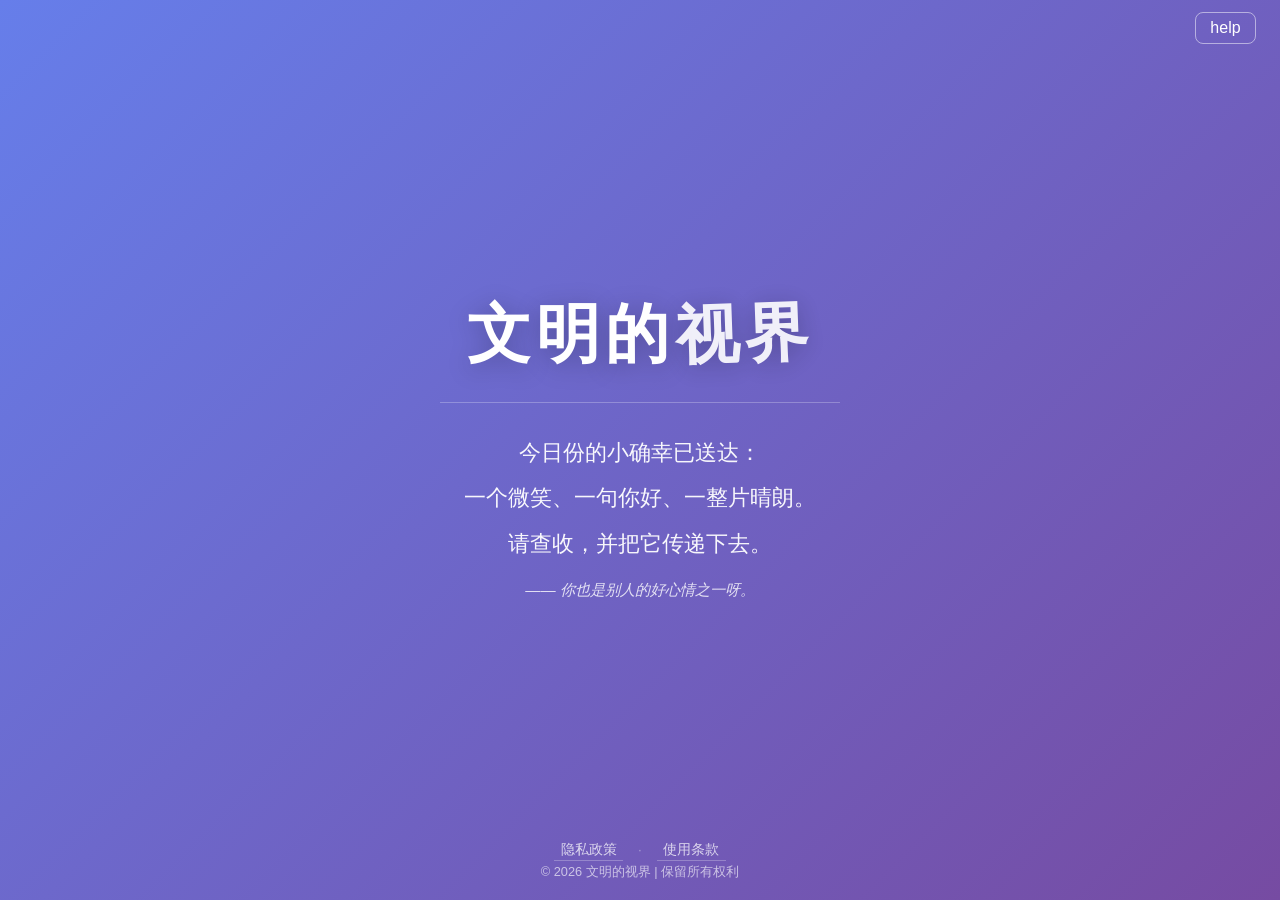
==== index.html @ 434eca6c "Update index.html" ====
<!DOCTYPE html>
<html lang="zh-CN">
<head>
  <meta charset="UTF-8">
  <meta name="viewport" content="width=device-width, initial-scale=1.0">
  <title>文明的视界</title>
  <style>
    * { box-sizing: border-box; }
    html, body { height: 100%; margin: 0; }
    html { background: #764ba2; }
    body {
      display: flex;
      flex-direction: column;
      align-items: center;
      justify-content: center;
      min-height: 100vh;
      background: linear-gradient(135deg, #667eea 0%, #764ba2 100%) fixed;
      font-family: -apple-system, BlinkMacSystemFont, "Segoe UI", Roboto, "PingFang SC", "Microsoft YaHei", sans-serif;
      color: #fff;
      text-align: center;
      padding: 2rem 1rem;
      position: relative;
    }
    .nav {
      position: absolute;
      top: 1.2rem;
      right: 1.5rem;
    }
    .nav a {
      color: #fff;
      text-decoration: none;
      font-size: 1rem;
      padding: 0.4rem 0.9rem;
      border: 1px solid rgba(255, 255, 255, 0.5);
      border-radius: 8px;
      transition: background 0.2s;
    }
    .nav a:hover { background: rgba(255, 255, 255, 0.15); }
    .brand {
      font-size: clamp(2rem, 7vw, 4rem);
      margin: 0 0 1.5rem;
      text-shadow: 0 4px 24px rgba(0, 0, 0, 0.25);
      letter-spacing: 0.08em;
      animation: fadeIn 1s ease-out;
    }
    .brand .accent {
      display: inline-block;
      transform: rotate(-2deg);
      opacity: 0.9;
    }
    .greeting {
      max-width: 640px;
      margin: 0 auto;
      padding: 1.5rem 1.5rem 0.5rem;
      border-top: 1px solid rgba(255, 255, 255, 0.25);
      animation: fadeIn 1.4s ease-out;
    }
    .greeting p {
      font-size: clamp(1rem, 2.6vw, 1.35rem);
      line-height: 1.9;
      opacity: 0.95;
      margin: 0.3rem 0;
    }
    .greeting .sig {
      margin-top: 1rem;
      font-size: 0.95rem;
      opacity: 0.8;
      font-style: italic;
    }
    .tagline {
      margin-top: 1.2rem;
      font-size: 0.9rem;
      opacity: 0.7;
      animation: fadeIn 1.8s ease-out;
    }
    .footer {
      position: absolute;
      bottom: 1.2rem;
      left: 0;
      right: 0;
      text-align: center;
      font-size: 0.85rem;
      opacity: 0.75;
      animation: fadeIn 2s ease-out;
    }
    .footer .links { margin-bottom: 0.3rem; }
    .footer .copyright {
      font-size: 0.8rem;
      opacity: 0.85;
    }
    .footer a {
      color: #fff;
      text-decoration: none;
      margin: 0 0.5rem;
      padding: 0.2rem 0.4rem;
      border-bottom: 1px solid rgba(255,255,255,0.35);
      transition: background 0.2s, opacity 0.2s;
    }
    .footer a:hover { background: rgba(255,255,255,0.12); opacity: 1; }
    .footer .sep { opacity: 0.5; margin: 0 0.2rem; }
    .to-top {
      position: fixed;
      right: 1.5rem;
      bottom: 1.5rem;
      width: 2.8rem;
      height: 2.8rem;
      border: none;
      border-radius: 50%;
      background: rgba(255,255,255,0.22);
      color: #fff;
      font-size: 1.3rem;
      line-height: 1;
      cursor: pointer;
      opacity: 0;
      pointer-events: none;
      transition: opacity 0.3s, background 0.2s, transform 0.2s;
      backdrop-filter: blur(4px);
      z-index: 10;
    }
    .to-top.show { opacity: 1; pointer-events: auto; }
    .to-top:hover { background: rgba(255,255,255,0.38); transform: translateY(-3px); }
    @keyframes fadeIn {
      from { opacity: 0; transform: translateY(20px); }
      to { opacity: 1; transform: translateY(0); }
    }
  </style>
</head>
<body>
  <nav class="nav"><a href="help.html">help</a></nav>

  <h1 class="brand">文明的<span class="accent">视界</span></h1>

  <div class="greeting" id="greeting"><!-- 随机欢迎语注入处 --></div>

  <footer class="footer">
    <div class="links">
      <a href="privacy.html">隐私政策</a>
      <span class="sep">·</span>
      <a href="terms.html">使用条款</a>
    </div>
    <div class="copyright">© 2026 文明的视界 | 保留所有权利</div>
  </footer>

  <button class="to-top" id="toTop" title="返回顶部" aria-label="返回顶部">↑</button>

  <script>
    const greetings = [
      {
        // 温馨
        text: '<p>愿你在这里放慢脚步，</p><p>看见一点温暖，带走一份好心情。</p>',
        sig: '—— 世界很大，幸好我们相遇。'
      },
      {
        // 有趣
        text: '<p>这里没有广告，没有弹窗，</p><p>只有一个人、一句话，和一整片好心情。</p>',
        sig: '—— 既然来了，就别急着走啦 :)'
      },
      {
        // 励志
        text: '<p>每一次睁开眼，都是新的视界；</p><p>每一次出发，都离梦想更近一步。</p>',
        sig: '—— 愿你眼里有光，心中有梦，脚下有路。'
      },
      {
        // 正能量
        text: '<p>世界或许不完美，</p><p>但善意、热爱与坚持，总会让一切慢慢变好。</p>',
        sig: '—— 今天也要元气满满哦！'
      },
      {
        // 温馨 + 励志 混合
        text: '<p>生活像一扇窗，推开是风景，关上是安宁。</p><p>愿你在这片视界里，</p><p>既看得见远方，也守得住心安。</p>',
        sig: '—— 慢慢走，美好都在路上。'
      },
      {
        // 有趣 + 正能量 混合
        text: '<p>今日份的小确幸已送达：</p><p>一个微笑、一句你好、一整片晴朗。</p><p>请查收，并把它传递下去。</p>',
        sig: '—— 你也是别人的好心情之一呀。'
      },
      {
        // 温馨
        text: '<p>外面的世界很热闹，</p><p>这里是一小小的、安静的角落。</p><p>愿你在这一隅，</p><p>能歇一歇，再出发。</p>',
        sig: '—— 歇脚处，也是风景。'
      },
      {
        // 有趣
        text: '<p>温馨提示：</p><p>本站不含焦虑、不含压力、0 卡路里。</p><p>可放心浏览，副作用仅为嘴角上扬。</p>',
        sig: '—— 请保持微笑，有人在偷偷看你呢。'
      },
      {
        // 励志
        text: '<p>所谓视界，</p><p>不过是敢多走一步、多看一眼。</p><p>再远的远方，</p><p>也不过是一步步走到的远方。</p>',
        sig: '—— 走着走着，花就开了。'
      },
      {
        // 正能量
        text: '<p>如果你今天有点累，</p><p>那就允许自己只做一件事——</p><p>好好呼吸，好好存在。</p><p>你本身，就已足够好。</p>',
        sig: '—— 世界需要你这样温柔的人。'
      }
    ];

    const g = greetings[Math.floor(Math.random() * greetings.length)];
    document.getElementById('greeting').innerHTML =
      g.text + '<div class="sig">' + g.sig + '</div>';

    // 返回顶部按钮逻辑
    const toTop = document.getElementById('toTop');
    window.addEventListener('scroll', () => {
      if (window.scrollY > 200) toTop.classList.add('show');
      else toTop.classList.remove('show');
    }, { passive: true });
    toTop.addEventListener('click', () => {
      window.scrollTo({ top: 0, behavior: 'smooth' });
    });
  </script>
</body>
</html>
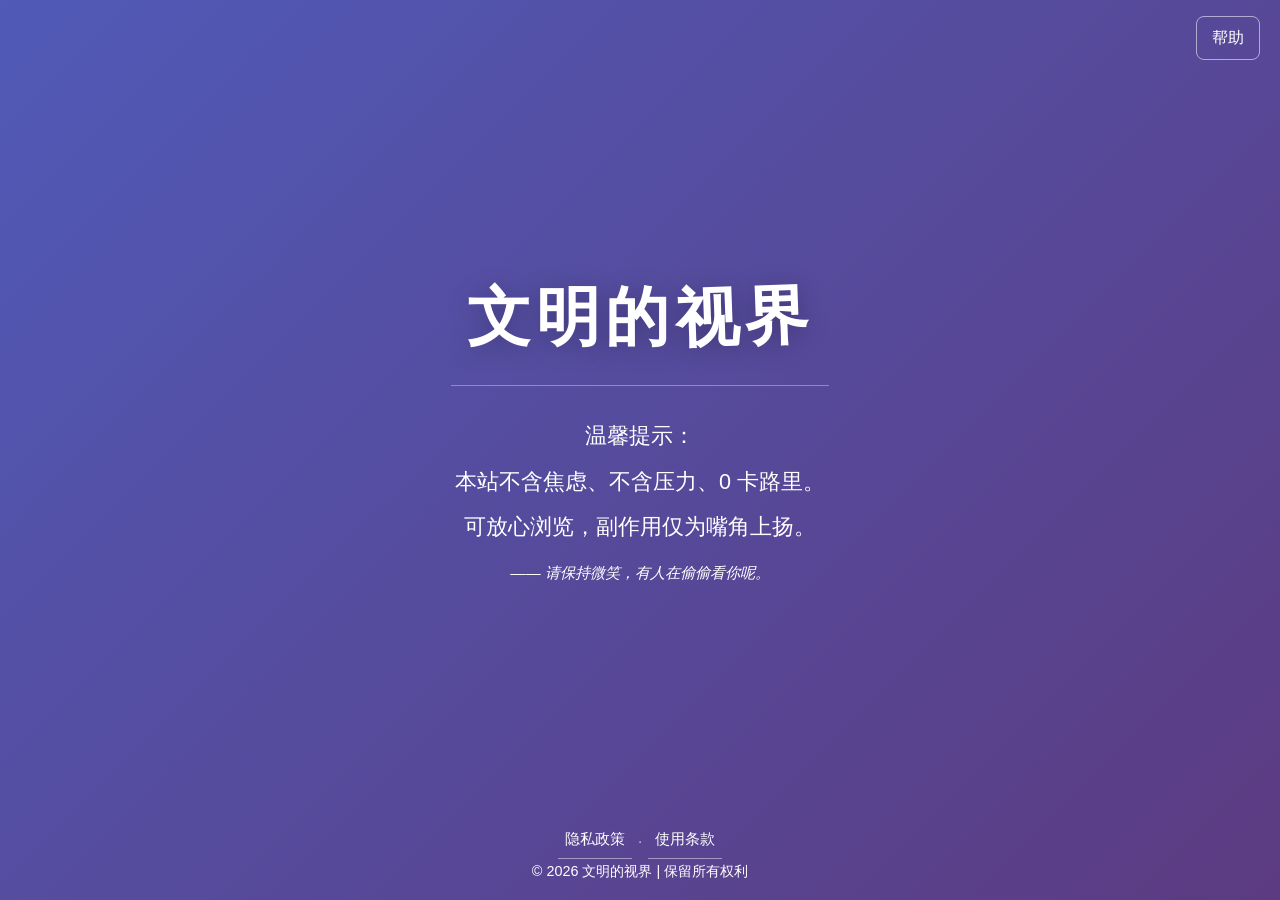
==== commit 82c2cc52: "Fix page layout and share styles and scripts across the site. Co-authored-by: Cursor <cursoragent@cu" ====
--- a/index.html
+++ b/index.html
@@ -4,135 +4,34 @@
   <meta charset="UTF-8">
   <meta name="viewport" content="width=device-width, initial-scale=1.0">
   <title>文明的视界</title>
-  <style>
-    * { box-sizing: border-box; }
-    html, body { height: 100%; margin: 0; }
-    html { background: #764ba2; }
-    body {
-      display: flex;
-      flex-direction: column;
-      align-items: center;
-      justify-content: center;
-      min-height: 100vh;
-      background: linear-gradient(135deg, #667eea 0%, #764ba2 100%) fixed;
-      font-family: -apple-system, BlinkMacSystemFont, "Segoe UI", Roboto, "PingFang SC", "Microsoft YaHei", sans-serif;
-      color: #fff;
-      text-align: center;
-      padding: 2rem 1rem;
-      position: relative;
-    }
-    .nav {
-      position: absolute;
-      top: 1.2rem;
-      right: 1.5rem;
-    }
-    .nav a {
-      color: #fff;
-      text-decoration: none;
-      font-size: 1rem;
-      padding: 0.4rem 0.9rem;
-      border: 1px solid rgba(255, 255, 255, 0.5);
-      border-radius: 8px;
-      transition: background 0.2s;
-    }
-    .nav a:hover { background: rgba(255, 255, 255, 0.15); }
-    .brand {
-      font-size: clamp(2rem, 7vw, 4rem);
-      margin: 0 0 1.5rem;
-      text-shadow: 0 4px 24px rgba(0, 0, 0, 0.25);
-      letter-spacing: 0.08em;
-      animation: fadeIn 1s ease-out;
-    }
-    .brand .accent {
-      display: inline-block;
-      transform: rotate(-2deg);
-      opacity: 0.9;
-    }
-    .greeting {
-      max-width: 640px;
-      margin: 0 auto;
-      padding: 1.5rem 1.5rem 0.5rem;
-      border-top: 1px solid rgba(255, 255, 255, 0.25);
-      animation: fadeIn 1.4s ease-out;
-    }
-    .greeting p {
-      font-size: clamp(1rem, 2.6vw, 1.35rem);
-      line-height: 1.9;
-      opacity: 0.95;
-      margin: 0.3rem 0;
-    }
-    .greeting .sig {
-      margin-top: 1rem;
-      font-size: 0.95rem;
-      opacity: 0.8;
-      font-style: italic;
-    }
-    .tagline {
-      margin-top: 1.2rem;
-      font-size: 0.9rem;
-      opacity: 0.7;
-      animation: fadeIn 1.8s ease-out;
-    }
-    .footer {
-      position: absolute;
-      bottom: 1.2rem;
-      left: 0;
-      right: 0;
-      text-align: center;
-      font-size: 0.85rem;
-      opacity: 0.75;
-      animation: fadeIn 2s ease-out;
-    }
-    .footer .links { margin-bottom: 0.3rem; }
-    .footer .copyright {
-      font-size: 0.8rem;
-      opacity: 0.85;
-    }
-    .footer a {
-      color: #fff;
-      text-decoration: none;
-      margin: 0 0.5rem;
-      padding: 0.2rem 0.4rem;
-      border-bottom: 1px solid rgba(255,255,255,0.35);
-      transition: background 0.2s, opacity 0.2s;
-    }
-    .footer a:hover { background: rgba(255,255,255,0.12); opacity: 1; }
-    .footer .sep { opacity: 0.5; margin: 0 0.2rem; }
-    .to-top {
-      position: fixed;
-      right: 1.5rem;
-      bottom: 1.5rem;
-      width: 2.8rem;
-      height: 2.8rem;
-      border: none;
-      border-radius: 50%;
-      background: rgba(255,255,255,0.22);
-      color: #fff;
-      font-size: 1.3rem;
-      line-height: 1;
-      cursor: pointer;
-      opacity: 0;
-      pointer-events: none;
-      transition: opacity 0.3s, background 0.2s, transform 0.2s;
-      backdrop-filter: blur(4px);
-      z-index: 10;
-    }
-    .to-top.show { opacity: 1; pointer-events: auto; }
-    .to-top:hover { background: rgba(255,255,255,0.38); transform: translateY(-3px); }
-    @keyframes fadeIn {
-      from { opacity: 0; transform: translateY(20px); }
-      to { opacity: 1; transform: translateY(0); }
-    }
-  </style>
+  <meta name="description" content="文明的视界，一个安静的个人欢迎页。每次来访都会遇见一句不同的问候。">
+  <link rel="canonical" href="https://wlwenming.github.io/home/">
+  <meta property="og:title" content="文明的视界">
+  <meta property="og:description" content="文明的视界，一个安静的个人欢迎页。每次来访都会遇见一句不同的问候。">
+  <meta property="og:type" content="website">
+  <meta property="og:url" content="https://wlwenming.github.io/home/">
+  <meta property="og:locale" content="zh_CN">
+  <meta name="theme-color" content="#5c3b81">
+  <link rel="icon" href="favicon.svg" type="image/svg+xml">
+  <link rel="icon" href="favicon.ico" sizes="any">
+  <link rel="stylesheet" href="assets/css/site.css">
 </head>
-<body>
-  <nav class="nav"><a href="help.html">help</a></nav>
+<body class="page-home">
+  <header class="topbar">
+    <a href="help.html">帮助</a>
+  </header>
 
-  <h1 class="brand">文明的<span class="accent">视界</span></h1>
+  <main>
+    <h1 class="brand">文明的<span class="accent">视界</span></h1>
 
-  <div class="greeting" id="greeting"><!-- 随机欢迎语注入处 --></div>
+    <div class="greeting" data-greeting>
+      <p>愿你在这里放慢脚步，</p>
+      <p>看见一点温暖，带走一份好心情。</p>
+      <div class="sig">—— 世界很大，幸好我们相遇。</div>
+    </div>
+  </main>
 
-  <footer class="footer">
+  <footer class="site-footer" data-site-footer>
     <div class="links">
       <a href="privacy.html">隐私政策</a>
       <span class="sep">·</span>
@@ -141,75 +40,8 @@
     <div class="copyright">© 2026 文明的视界 | 保留所有权利</div>
   </footer>
 
-  <button class="to-top" id="toTop" title="返回顶部" aria-label="返回顶部">↑</button>
+  <button class="to-top" type="button" data-to-top tabindex="-1" aria-hidden="true" title="返回顶部" aria-label="返回顶部">↑</button>
 
-  <script>
-    const greetings = [
-      {
-        // 温馨
-        text: '<p>愿你在这里放慢脚步，</p><p>看见一点温暖，带走一份好心情。</p>',
-        sig: '—— 世界很大，幸好我们相遇。'
-      },
-      {
-        // 有趣
-        text: '<p>这里没有广告，没有弹窗，</p><p>只有一个人、一句话，和一整片好心情。</p>',
-        sig: '—— 既然来了，就别急着走啦 :)'
-      },
-      {
-        // 励志
-        text: '<p>每一次睁开眼，都是新的视界；</p><p>每一次出发，都离梦想更近一步。</p>',
-        sig: '—— 愿你眼里有光，心中有梦，脚下有路。'
-      },
-      {
-        // 正能量
-        text: '<p>世界或许不完美，</p><p>但善意、热爱与坚持，总会让一切慢慢变好。</p>',
-        sig: '—— 今天也要元气满满哦！'
-      },
-      {
-        // 温馨 + 励志 混合
-        text: '<p>生活像一扇窗，推开是风景，关上是安宁。</p><p>愿你在这片视界里，</p><p>既看得见远方，也守得住心安。</p>',
-        sig: '—— 慢慢走，美好都在路上。'
-      },
-      {
-        // 有趣 + 正能量 混合
-        text: '<p>今日份的小确幸已送达：</p><p>一个微笑、一句你好、一整片晴朗。</p><p>请查收，并把它传递下去。</p>',
-        sig: '—— 你也是别人的好心情之一呀。'
-      },
-      {
-        // 温馨
-        text: '<p>外面的世界很热闹，</p><p>这里是一小小的、安静的角落。</p><p>愿你在这一隅，</p><p>能歇一歇，再出发。</p>',
-        sig: '—— 歇脚处，也是风景。'
-      },
-      {
-        // 有趣
-        text: '<p>温馨提示：</p><p>本站不含焦虑、不含压力、0 卡路里。</p><p>可放心浏览，副作用仅为嘴角上扬。</p>',
-        sig: '—— 请保持微笑，有人在偷偷看你呢。'
-      },
-      {
-        // 励志
-        text: '<p>所谓视界，</p><p>不过是敢多走一步、多看一眼。</p><p>再远的远方，</p><p>也不过是一步步走到的远方。</p>',
-        sig: '—— 走着走着，花就开了。'
-      },
-      {
-        // 正能量
-        text: '<p>如果你今天有点累，</p><p>那就允许自己只做一件事——</p><p>好好呼吸，好好存在。</p><p>你本身，就已足够好。</p>',
-        sig: '—— 世界需要你这样温柔的人。'
-      }
-    ];
-
-    const g = greetings[Math.floor(Math.random() * greetings.length)];
-    document.getElementById('greeting').innerHTML =
-      g.text + '<div class="sig">' + g.sig + '</div>';
-
-    // 返回顶部按钮逻辑
-    const toTop = document.getElementById('toTop');
-    window.addEventListener('scroll', () => {
-      if (window.scrollY > 200) toTop.classList.add('show');
-      else toTop.classList.remove('show');
-    }, { passive: true });
-    toTop.addEventListener('click', () => {
-      window.scrollTo({ top: 0, behavior: 'smooth' });
-    });
-  </script>
+  <script src="assets/js/home.js"></script>
 </body>
 </html>
--- a/assets/css/site.css
+++ b/assets/css/site.css
@@ -0,0 +1,267 @@
+:root {
+  --color-bg: #5c3b81;
+  --color-bg-start: #505ab7;
+  --color-text: #fff;
+  --color-line: rgba(255, 255, 255, 0.35);
+  --color-line-strong: rgba(255, 255, 255, 0.55);
+  --color-fill: rgba(255, 255, 255, 0.16);
+  --color-fill-strong: rgba(255, 255, 255, 0.38);
+  --color-card: rgba(255, 255, 255, 0.12);
+  --color-code: rgba(0, 0, 0, 0.25);
+  --color-button: rgba(255, 255, 255, 0.22);
+  --shadow-card: 0 8px 32px rgba(0, 0, 0, 0.2);
+  --shadow-title: 0 4px 24px rgba(0, 0, 0, 0.25);
+  --radius: 8px;
+  --radius-card: 16px;
+  --radius-round: 50%;
+  --measure: 640px;
+  --page: 720px;
+  --font: -apple-system, BlinkMacSystemFont, "Segoe UI", Roboto, "PingFang SC", "Microsoft YaHei", sans-serif;
+}
+
+* { box-sizing: border-box; }
+
+html {
+  background: var(--color-bg);
+}
+
+body {
+  margin: 0;
+  min-height: 100vh;
+  min-height: 100dvh;
+  background: linear-gradient(135deg, var(--color-bg-start) 0%, var(--color-bg) 100%) fixed;
+  color: var(--color-text);
+  font-family: var(--font);
+}
+
+:focus-visible {
+  outline: 2px solid var(--color-text);
+  outline-offset: 3px;
+}
+
+a {
+  color: var(--color-text);
+}
+
+.topbar a,
+.doc-nav a {
+  display: inline-flex;
+  align-items: center;
+  justify-content: center;
+  min-height: 44px;
+  padding: 0.4rem 0.95rem;
+  border: 1px solid var(--color-line-strong);
+  border-radius: var(--radius);
+  color: var(--color-text);
+  text-decoration: none;
+  line-height: 1.2;
+}
+
+.topbar a:hover,
+.doc-nav a:hover,
+.doc-nav a[aria-current="page"] {
+  background: var(--color-fill);
+}
+
+.page-home {
+  display: flex;
+  flex-direction: column;
+}
+
+.topbar {
+  display: flex;
+  justify-content: flex-end;
+  padding: 1rem 1.25rem 0;
+}
+
+.page-home main {
+  flex: 1 0 auto;
+  display: flex;
+  flex-direction: column;
+  align-items: center;
+  justify-content: center;
+  width: 100%;
+  padding: 1.5rem 1.25rem 2rem;
+  text-align: center;
+}
+
+.brand {
+  font-size: clamp(2rem, 7vw, 4rem);
+  margin: 0 0 1.5rem;
+  text-shadow: var(--shadow-title);
+  letter-spacing: 0.08em;
+  animation: fadeIn 1s ease-out;
+}
+
+.brand .accent {
+  display: inline-block;
+  transform: rotate(-2deg);
+}
+
+.greeting {
+  max-width: var(--measure);
+  margin: 0 auto;
+  padding: 1.5rem 0.25rem 0.5rem;
+  border-top: 1px solid var(--color-line);
+  animation: fadeIn 1.4s ease-out;
+}
+
+.greeting p {
+  font-size: clamp(1rem, 2.6vw, 1.35rem);
+  line-height: 1.9;
+  margin: 0.3rem 0;
+}
+
+.greeting .sig {
+  margin-top: 1rem;
+  font-size: 0.95rem;
+  font-style: italic;
+}
+
+.site-footer {
+  flex-shrink: 0;
+  padding: 0.5rem 1.25rem 1.2rem;
+  text-align: center;
+  font-size: 0.95rem;
+  animation: fadeIn 2s ease-out;
+}
+
+.site-footer .links {
+  display: flex;
+  flex-wrap: wrap;
+  justify-content: center;
+  align-items: center;
+  gap: 0.15rem 0.35rem;
+  margin-bottom: 0.2rem;
+}
+
+.site-footer a {
+  text-decoration: none;
+  padding: 0.45rem 0.45rem;
+  border-bottom: 1px solid rgba(255, 255, 255, 0.45);
+}
+
+.site-footer a:hover {
+  background: var(--color-card);
+}
+
+.site-footer .sep {
+  opacity: 0.7;
+}
+
+.copyright {
+  font-size: 0.9rem;
+}
+
+.to-top {
+  position: fixed;
+  right: 1.25rem;
+  bottom: 1.25rem;
+  width: 2.8rem;
+  height: 2.8rem;
+  border: none;
+  border-radius: var(--radius-round);
+  background: var(--color-button);
+  color: var(--color-text);
+  font-size: 1.3rem;
+  line-height: 1;
+  cursor: pointer;
+  z-index: 10;
+  visibility: hidden;
+  pointer-events: none;
+}
+
+.to-top.is-visible {
+  visibility: visible;
+  pointer-events: auto;
+}
+
+.to-top:hover {
+  background: var(--color-fill-strong);
+}
+
+.page-doc {
+  padding: 1rem 0.75rem 1.75rem;
+}
+
+.container {
+  max-width: var(--page);
+  margin: 0 auto;
+  background: var(--color-card);
+  backdrop-filter: blur(8px);
+  border-radius: var(--radius-card);
+  padding: 1.15rem 1rem 1.35rem;
+  box-shadow: var(--shadow-card);
+  animation: fadeIn 0.8s ease-out;
+}
+
+.container h1 {
+  margin-top: 0;
+  font-size: 1.8rem;
+}
+
+.container h2 {
+  margin-top: 1.5rem;
+  font-size: 1.15rem;
+  border-bottom: 1px solid var(--color-line);
+  padding-bottom: 0.3rem;
+}
+
+.container p,
+.container li {
+  line-height: 1.75;
+}
+
+.container ul {
+  padding-left: 1.2rem;
+}
+
+.container p a,
+.container li a {
+  text-underline-offset: 0.18em;
+  overflow-wrap: anywhere;
+}
+
+.container code {
+  background: var(--color-code);
+  padding: 0.15rem 0.4rem;
+  border-radius: 4px;
+  font-size: 0.9em;
+  overflow-wrap: anywhere;
+}
+
+.updated {
+  font-size: 0.9rem;
+  margin-top: 2rem;
+}
+
+.doc-nav {
+  display: flex;
+  flex-wrap: wrap;
+  gap: 0.6rem;
+  margin-top: 1.6rem;
+}
+
+@media (min-width: 640px) {
+  .page-doc {
+    padding: 2rem 1rem 2.5rem;
+  }
+
+  .container {
+    padding: 2rem 2.5rem 2.2rem;
+  }
+}
+
+@keyframes fadeIn {
+  from { opacity: 0; transform: translateY(12px); }
+  to { opacity: 1; transform: translateY(0); }
+}
+
+@media (prefers-reduced-motion: reduce) {
+  *,
+  *::before,
+  *::after {
+    animation: none !important;
+    transition: none !important;
+  }
+}
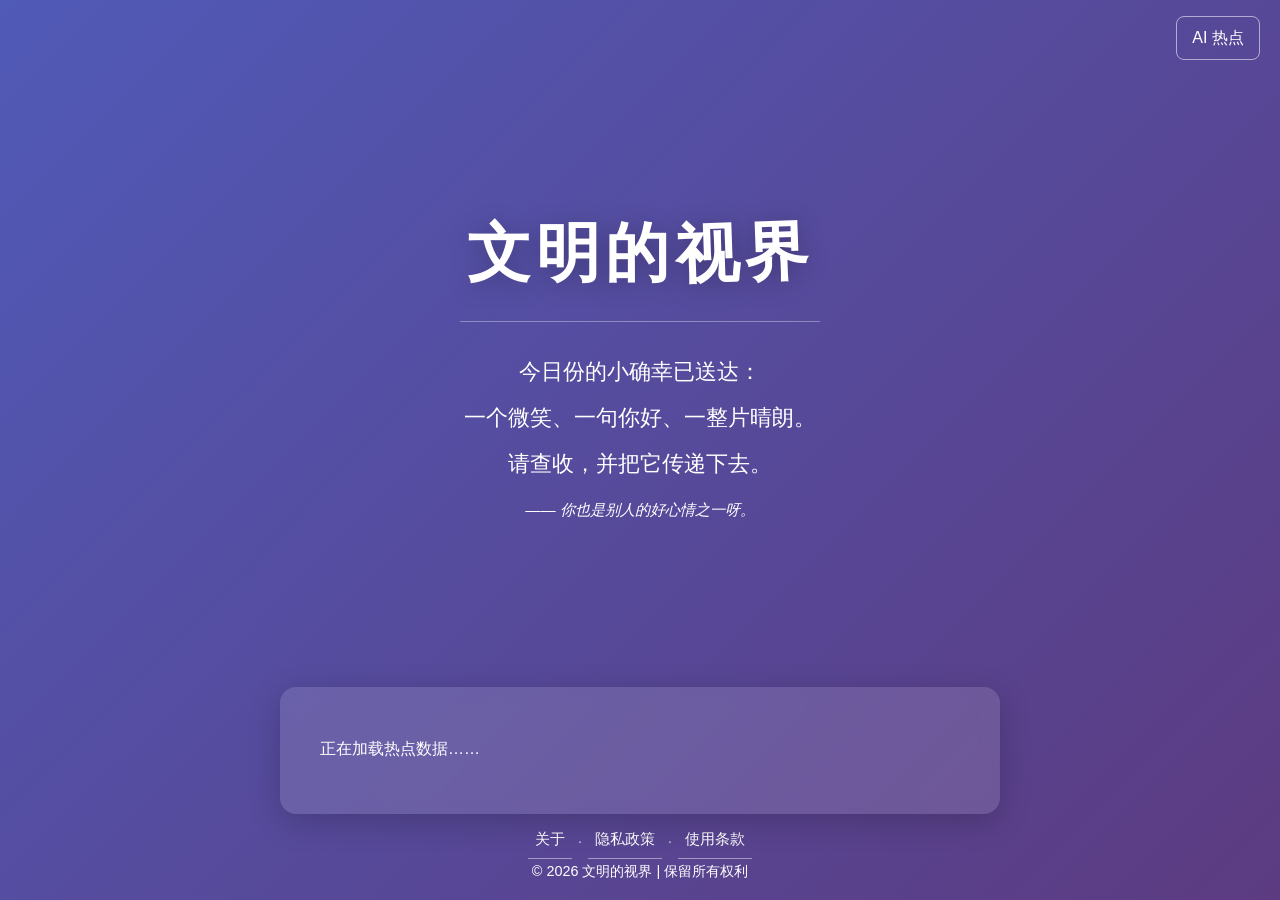
==== commit f74cf143: "Update AI hot topics section in index.html" ====
--- a/index.html
+++ b/index.html
@@ -7,7 +7,7 @@
   <meta name="description" content="文明的视界，一个安静的个人欢迎页。每次来访都会遇见一句不同的问候。">
   <link rel="canonical" href="https://wlwenming.github.io/home/">
   <meta property="og:title" content="文明的视界">
-  <meta property="og:description" content="文明的视界，一个安静的个人欢迎页。每次来访都会遇见一句不同的问候。">
+  <meta property="og:description" content="一个安静的个人主页，愿你每天都有不一样的收获。">
   <meta property="og:type" content="website">
   <meta property="og:url" content="https://wlwenming.github.io/home/">
   <meta property="og:locale" content="zh_CN">
@@ -18,7 +18,7 @@
 </head>
 <body class="page-home">
   <header class="topbar">
-    <a href="help.html">帮助</a>
+    <a href="ai-hot.html">AI 热点</a>
   </header>
 
   <main>
@@ -31,8 +31,18 @@
     </div>
   </main>
 
+  <section class="ai-hot-card" aria-label="今日 AI 热点">
+    <div class="container">
+      <div data-ai-hot-summary>
+        <p class="ai-hot-empty">正在加载热点数据……</p>
+      </div>
+    </div>
+  </section>
+
   <footer class="site-footer" data-site-footer>
     <div class="links">
+      <a href="about.html">关于</a>
+      <span class="sep">·</span>
       <a href="privacy.html">隐私政策</a>
       <span class="sep">·</span>
       <a href="terms.html">使用条款</a>
@@ -43,5 +53,7 @@
   <button class="to-top" type="button" data-to-top tabindex="-1" aria-hidden="true" title="返回顶部" aria-label="返回顶部">↑</button>
 
   <script src="assets/js/home.js"></script>
+  <script src="assets/data/ai-hot.js"></script>
+  <script src="assets/js/ai-hot.js"></script>
 </body>
 </html>
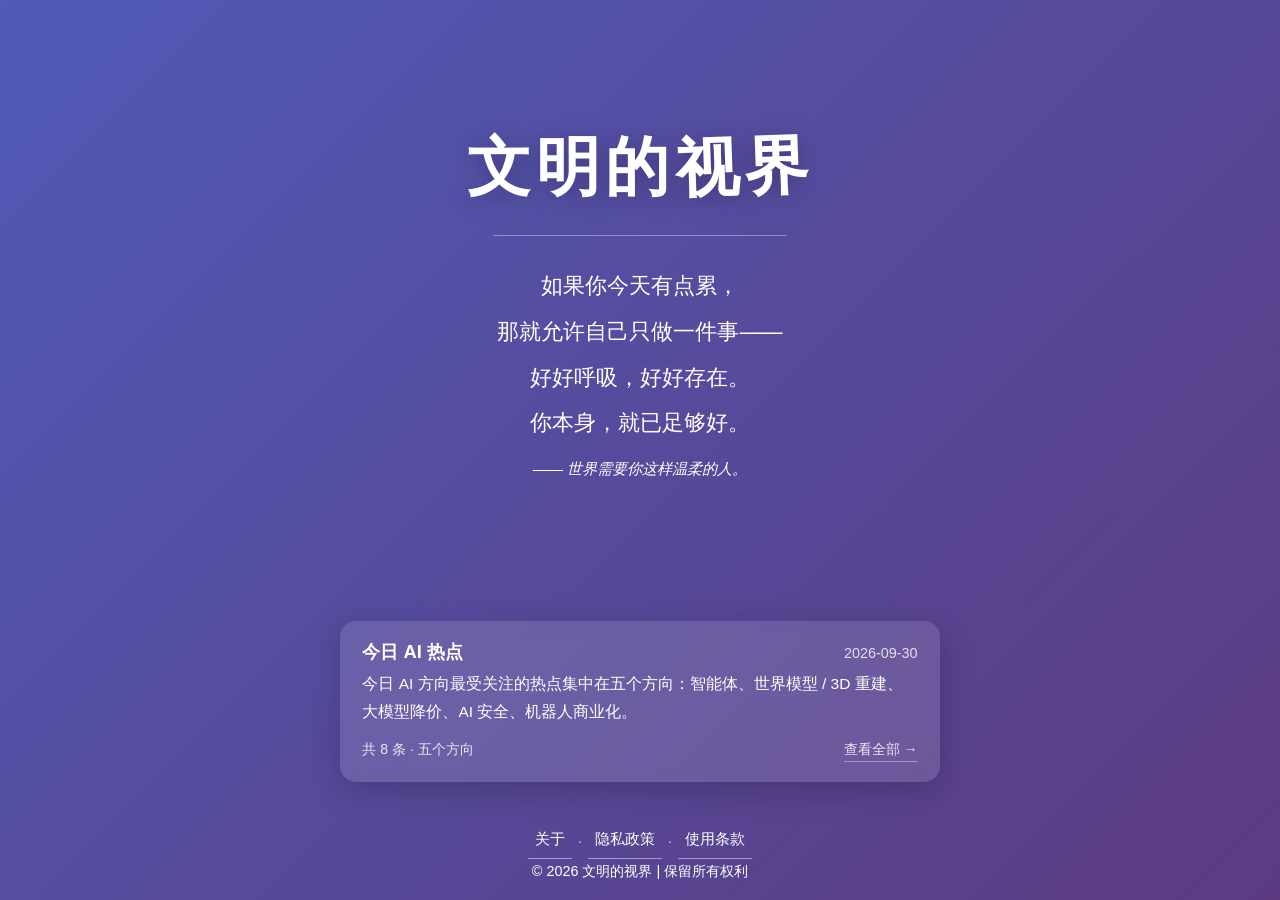
==== commit c0b8be27: "Fix Open Graph description in index.html Updated the Open Graph description meta tag for consistency" ====
--- a/index.html
+++ b/index.html
@@ -7,7 +7,7 @@
   <meta name="description" content="文明的视界，一个安静的个人欢迎页。每次来访都会遇见一句不同的问候。">
   <link rel="canonical" href="https://wlwenming.github.io/home/">
   <meta property="og:title" content="文明的视界">
-  <meta property="og:description" content="一个安静的个人主页，愿你每天都有不一样的收获。">
+  <meta property="og:description" content="文明的视界，一个安静的个人欢迎页。每次来访都会遇见一句不同的问候。">
   <meta property="og:type" content="website">
   <meta property="og:url" content="https://wlwenming.github.io/home/">
   <meta property="og:locale" content="zh_CN">
@@ -17,10 +17,6 @@
   <link rel="stylesheet" href="assets/css/site.css">
 </head>
 <body class="page-home">
-  <header class="topbar">
-    <a href="ai-hot.html">AI 热点</a>
-  </header>
-
   <main>
     <h1 class="brand">文明的<span class="accent">视界</span></h1>
 
--- a/assets/css/site.css
+++ b/assets/css/site.css
@@ -181,7 +181,24 @@
 }
 
 .page-doc {
-  padding: 1rem 0.75rem 1.75rem;
+  min-height: 100vh;
+  min-height: 100dvh;
+  display: flex;
+  flex-direction: column;
+  padding: 1rem 0.75rem 0;
+}
+
+.page-doc main.container {
+  flex: 1 0 auto;
+}
+
+.page-doc .site-footer {
+  flex-shrink: 0;
+  max-width: var(--page);
+  width: 100%;
+  margin: 0 auto;
+  padding-left: 0.25rem;
+  padding-right: 0.25rem;
 }
 
 .container {
@@ -244,11 +261,214 @@
 
 @media (min-width: 640px) {
   .page-doc {
-    padding: 2rem 1rem 2.5rem;
+    padding: 2rem 1rem 0;
   }
 
   .container {
     padding: 2rem 2.5rem 2.2rem;
+  }
+
+  .page-doc .site-footer {
+    padding-left: 0;
+    padding-right: 0;
+  }
+}
+
+/* AI 热点 · 首页摘要卡片 */
+.ai-hot-card {
+  flex-shrink: 0;
+  width: 100%;
+  max-width: var(--measure);
+  margin: 0 auto 2rem;
+  padding: 0 1.25rem;
+  animation: fadeIn 1s ease-out;
+}
+
+.ai-hot-card .container {
+  padding: 1.15rem 1.4rem 1.25rem;
+}
+
+.ai-hot-summary-head {
+  display: flex;
+  align-items: baseline;
+  justify-content: space-between;
+  gap: 0.5rem;
+  flex-wrap: wrap;
+  margin-bottom: 0.4rem;
+}
+
+.ai-hot-summary-label {
+  font-size: 1.15rem;
+  font-weight: 600;
+}
+
+.ai-hot-summary-date {
+  font-size: 0.9rem;
+  opacity: 0.8;
+}
+
+.ai-hot-summary-overview {
+  margin: 0 0 0.8rem;
+  line-height: 1.7;
+  font-size: 0.97rem;
+}
+
+.ai-hot-summary-foot {
+  display: flex;
+  align-items: center;
+  justify-content: space-between;
+  gap: 0.5rem;
+  flex-wrap: wrap;
+  font-size: 0.88rem;
+  opacity: 0.85;
+}
+
+.ai-hot-summary-link {
+  text-decoration: none;
+  border-bottom: 1px solid rgba(255, 255, 255, 0.45);
+  padding: 0.15rem 0;
+}
+
+.ai-hot-summary-link:hover {
+  background: var(--color-card);
+}
+
+/* AI 热点 · 专栏页 */
+.ai-hot-section-title {
+  margin-top: 1.6rem;
+  font-size: 1.15rem;
+  border-bottom: 1px solid var(--color-line);
+  padding-bottom: 0.3rem;
+}
+
+.ai-hot-section-title:first-child {
+  margin-top: 0;
+}
+
+.ai-hot-day {
+  margin-top: 0.6rem;
+}
+
+.ai-hot-date {
+  font-size: 0.9rem;
+  opacity: 0.85;
+  margin-bottom: 0.2rem;
+}
+
+.ai-hot-overview {
+  margin: 0.4rem 0 1rem;
+  line-height: 1.75;
+}
+
+.ai-hot-archive {
+  display: flex;
+  flex-direction: column;
+  gap: 0.5rem;
+  margin-top: 0.6rem;
+}
+
+.ai-hot-archive-item {
+  border: 1px solid var(--color-line);
+  border-radius: var(--radius);
+  padding: 0.5rem 0.9rem;
+  background: var(--color-card);
+}
+
+.ai-hot-archive-item > summary {
+  cursor: pointer;
+  font-weight: 600;
+  font-size: 0.97rem;
+  padding: 0.2rem 0;
+  list-style: none;
+}
+
+.ai-hot-archive-item > summary::-webkit-details-marker {
+  display: none;
+}
+
+.ai-hot-archive-item > summary::before {
+  content: "▸";
+  display: inline-block;
+  margin-right: 0.4rem;
+  transition: transform 0.2s ease;
+}
+
+.ai-hot-archive-item[open] > summary::before {
+  transform: rotate(90deg);
+}
+
+.ai-hot-archive-item[open] {
+  padding-bottom: 0.8rem;
+}
+
+.ai-hot-empty {
+  font-size: 0.95rem;
+  opacity: 0.8;
+  margin: 0.5rem 0;
+}
+
+/* 热点条目卡片（专栏页与归档共用） */
+.ai-hot-cards {
+  display: grid;
+  grid-template-columns: 1fr;
+  gap: 0.8rem;
+  margin: 0.4rem 0 0;
+}
+
+.ai-hot-card-item {
+  background: var(--color-card);
+  border: 1px solid var(--color-line);
+  border-radius: var(--radius-card);
+  padding: 0.85rem 1rem 0.95rem;
+  box-shadow: var(--shadow-card);
+}
+
+.ai-hot-card-topic {
+  margin: 0 0 0.4rem;
+  font-size: 1.02rem;
+  font-weight: 600;
+  line-height: 1.4;
+}
+
+.ai-hot-card-progress {
+  margin: 0 0 0.6rem;
+  font-size: 0.93rem;
+  line-height: 1.7;
+}
+
+.ai-hot-card-refs {
+  display: flex;
+  flex-wrap: wrap;
+  gap: 0.35rem 0.7rem;
+  padding-top: 0.5rem;
+  border-top: 1px solid var(--color-line);
+  font-size: 0.88rem;
+}
+
+.ai-hot-card-refs a {
+  text-decoration: none;
+  border-bottom: 1px solid rgba(255, 255, 255, 0.45);
+  padding: 0.1rem 0;
+  text-underline-offset: 0.18em;
+  overflow-wrap: anywhere;
+}
+
+.ai-hot-card-refs a:hover {
+  background: var(--color-fill);
+}
+
+@media (min-width: 640px) {
+  .ai-hot-cards {
+    grid-template-columns: repeat(2, 1fr);
+    gap: 1rem;
+  }
+
+  .ai-hot-card-item {
+    padding: 1rem 1.15rem 1.1rem;
+  }
+
+  .ai-hot-archive-item .ai-hot-cards {
+    grid-template-columns: 1fr;
   }
 }
 
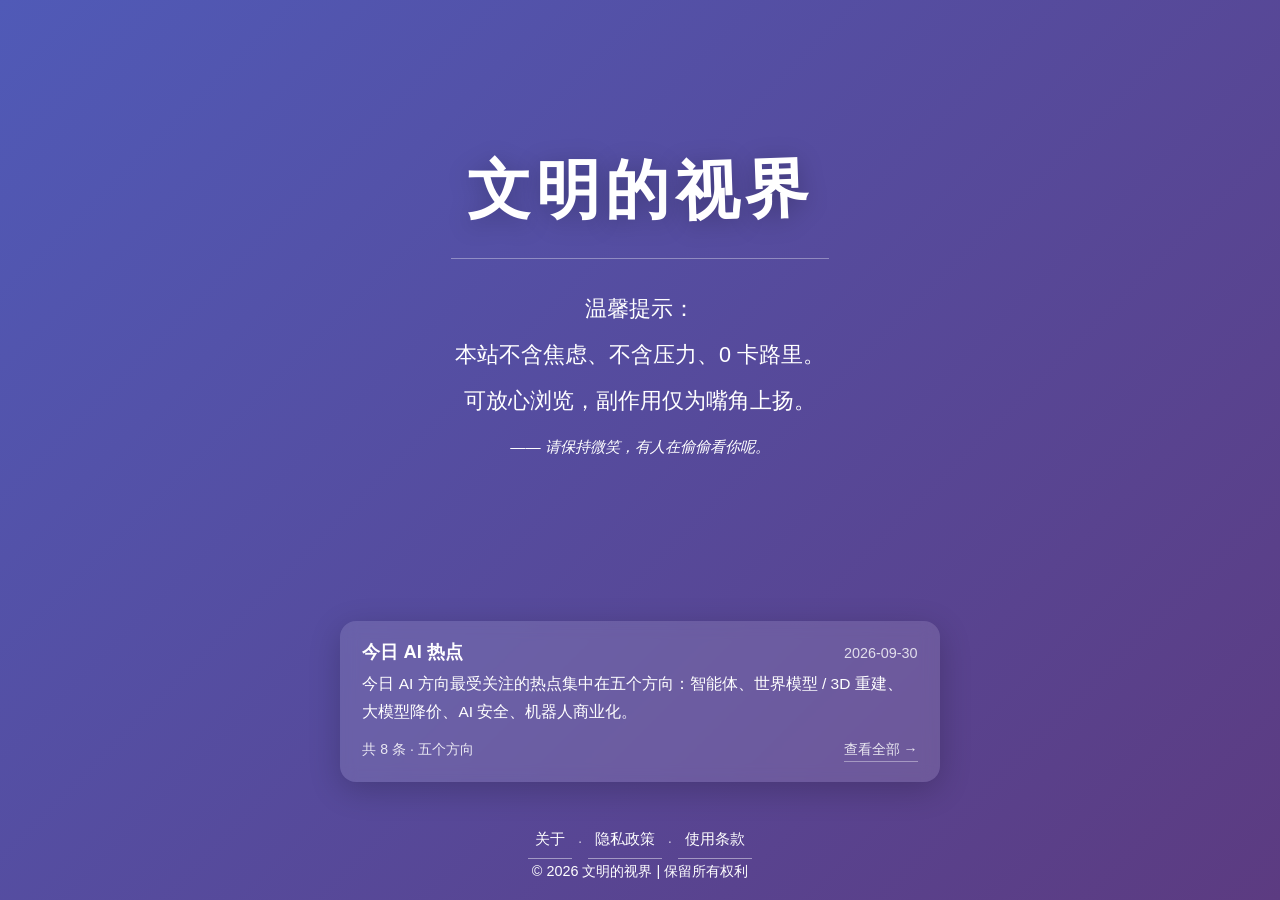
==== commit f892bbba: "Change Open Graph description in index.html Updated the Open Graph description meta tag to reflect a" ====
--- a/index.html
+++ b/index.html
@@ -7,7 +7,7 @@
   <meta name="description" content="文明的视界，一个安静的个人欢迎页。每次来访都会遇见一句不同的问候。">
   <link rel="canonical" href="https://wlwenming.github.io/home/">
   <meta property="og:title" content="文明的视界">
-  <meta property="og:description" content="文明的视界，一个安静的个人欢迎页。每次来访都会遇见一句不同的问候。">
+  <meta property="og:description" content="一个安静的个人主页，愿你每天都有不一样的收获。">
   <meta property="og:type" content="website">
   <meta property="og:url" content="https://wlwenming.github.io/home/">
   <meta property="og:locale" content="zh_CN">
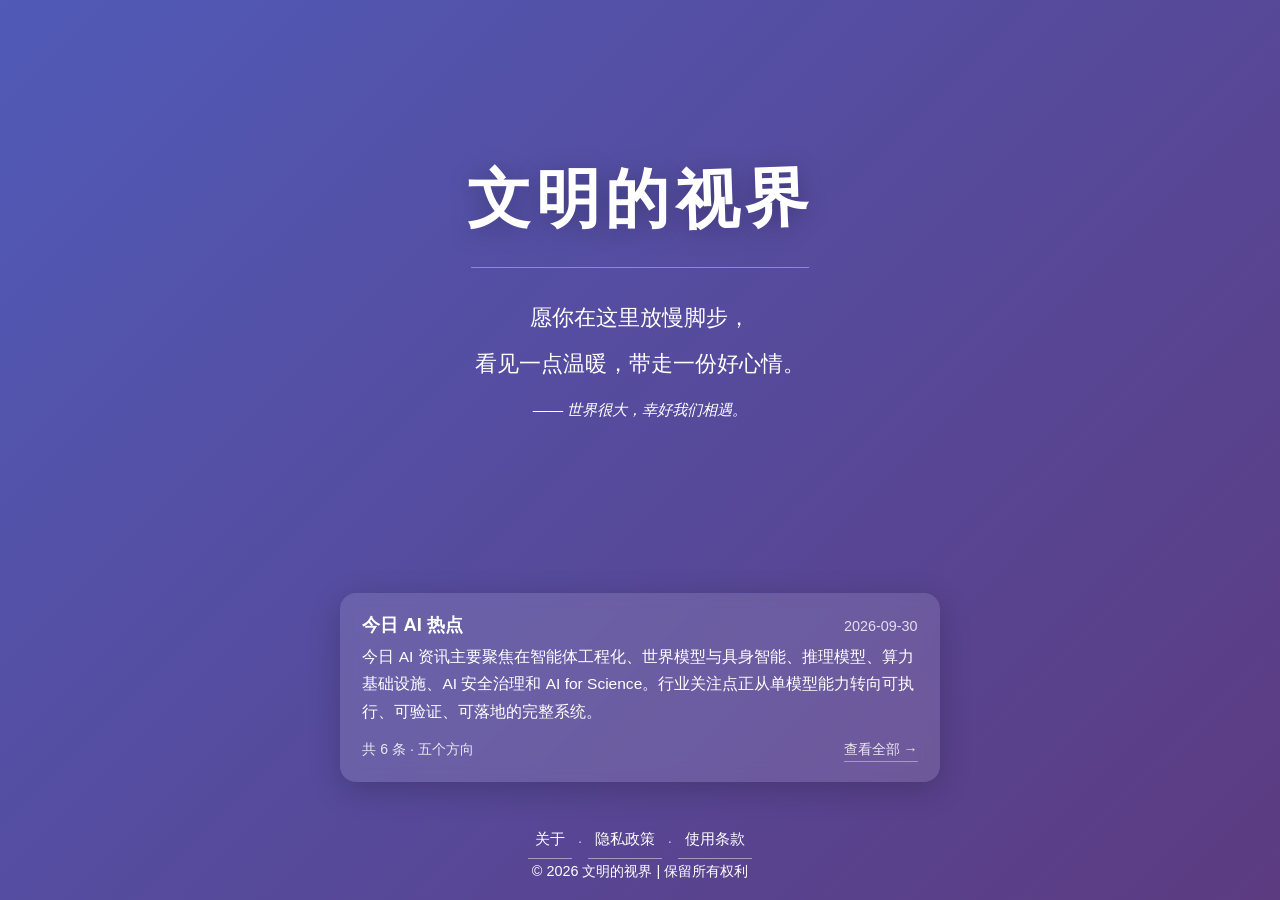
==== commit dd755af9: "feat: add AI hot data update workflow" ====
--- a/index.html
+++ b/index.html
@@ -49,6 +49,8 @@
   <button class="to-top" type="button" data-to-top tabindex="-1" aria-hidden="true" title="返回顶部" aria-label="返回顶部">↑</button>
 
   <script src="assets/js/home.js"></script>
+  <script src="assets/data/ai-hot-latest.js"></script>
+  <script src="assets/data/ai-hot-history.js"></script>
   <script src="assets/data/ai-hot.js"></script>
   <script src="assets/js/ai-hot.js"></script>
 </body>
--- a/assets/css/site.css
+++ b/assets/css/site.css
@@ -407,6 +407,66 @@
   margin: 0.5rem 0;
 }
 
+.ai-hot-toolbar {
+  display: flex;
+  align-items: center;
+  flex-wrap: wrap;
+  gap: 0.7rem;
+  margin: 0.8rem 0 1rem;
+}
+
+.ai-hot-collect {
+  border: 1px solid var(--color-line-strong);
+  border-radius: var(--radius);
+  padding: 0.65rem 0.9rem;
+  background: var(--color-button);
+  color: var(--color-text);
+  font: inherit;
+  cursor: pointer;
+}
+
+.ai-hot-collect:hover:not(:disabled) {
+  background: var(--color-fill-strong);
+}
+
+.ai-hot-collect:disabled {
+  cursor: wait;
+  opacity: 0.65;
+}
+
+.ai-hot-status {
+  font-size: 0.88rem;
+  opacity: 0.8;
+}
+
+.update-page > p {
+  margin-bottom: 1.2rem;
+}
+
+.update-label {
+  display: block;
+  margin-bottom: 0.35rem;
+  font-size: 0.9rem;
+}
+
+.update-input {
+  display: block;
+  width: 100%;
+  margin-bottom: 0.9rem;
+  padding: 0.65rem 0.75rem;
+  border: 1px solid var(--color-line-strong);
+  border-radius: var(--radius);
+  background: rgba(0, 0, 0, 0.15);
+  color: var(--color-text);
+  font: inherit;
+}
+
+.update-status {
+  min-height: 1.7em;
+  font-size: 0.9rem;
+  opacity: 0.82;
+}
+
 /* 热点条目卡片（专栏页与归档共用） */
 .ai-hot-cards {
   display: grid;
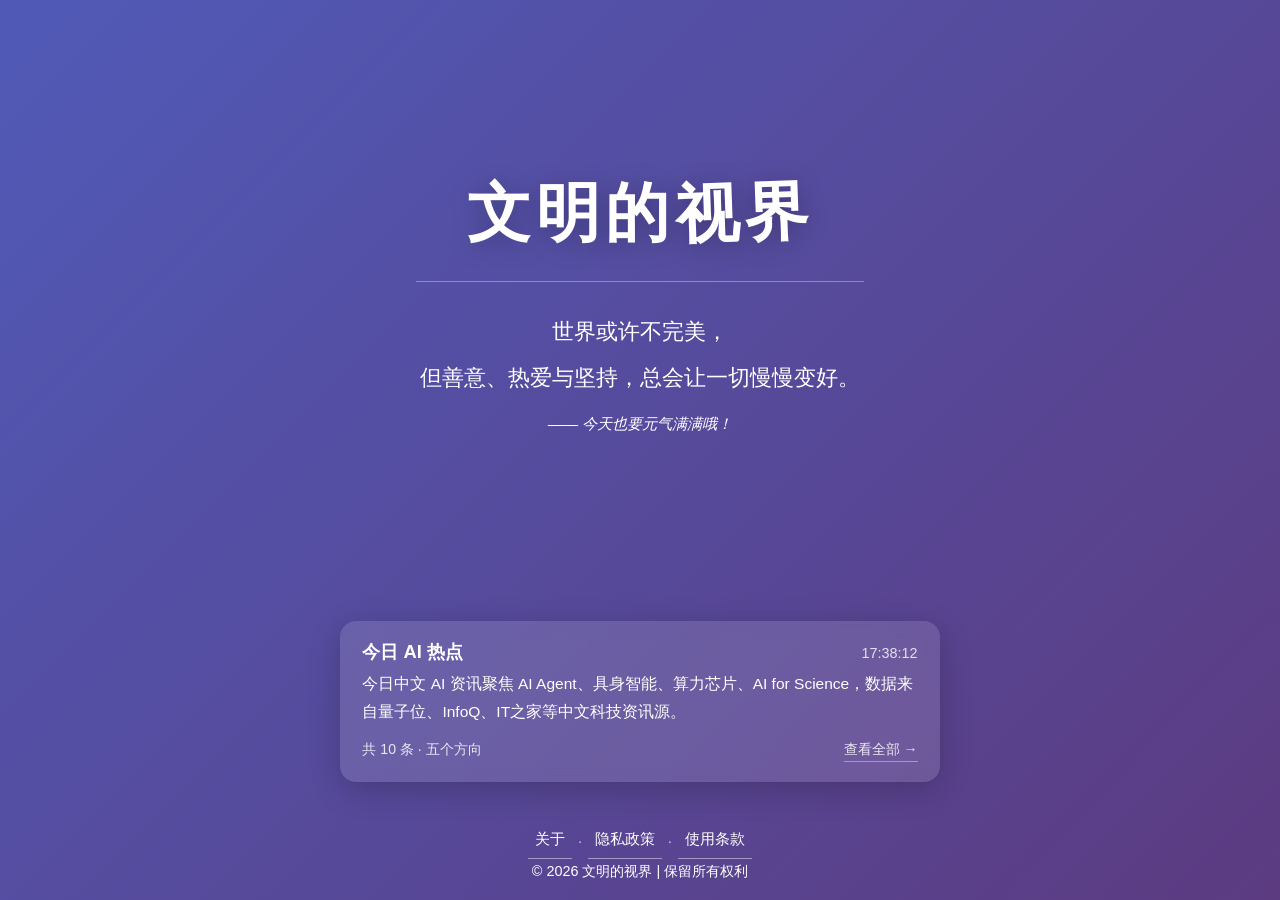
==== commit ea062f1f: "feat: add high-resolution share image" ====
--- a/index.html
+++ b/index.html
@@ -10,10 +10,15 @@
   <meta property="og:description" content="一个安静的个人主页，愿你每天都有不一样的收获。">
   <meta property="og:type" content="website">
   <meta property="og:url" content="https://wlwenming.github.io/home/">
+  <meta property="og:image" content="https://wlwenming.github.io/home/assets/images/share-card.png">
+  <meta property="og:image:type" content="image/png">
+  <meta property="og:image:width" content="1200">
+  <meta property="og:image:height" content="630">
+  <meta property="og:image:alt" content="文明的视界站点图标">
   <meta property="og:locale" content="zh_CN">
   <meta name="theme-color" content="#5c3b81">
-  <link rel="icon" href="favicon.svg" type="image/svg+xml">
-  <link rel="icon" href="favicon.ico" sizes="any">
+  <link rel="icon" href="assets/images/favicon.svg" type="image/svg+xml">
+  <link rel="icon" href="assets/images/favicon.ico" sizes="any">
   <link rel="stylesheet" href="assets/css/site.css">
 </head>
 <body class="page-home">
--- a/assets/css/site.css
+++ b/assets/css/site.css
@@ -35,12 +35,27 @@
 }
 
 :focus-visible {
-  outline: 2px solid var(--color-text);
-  outline-offset: 3px;
-}
-
-a {
+  outline: 2px solid var(--color-line-strong);
+  outline-offset: 2px;
+  box-shadow: 0 0 0 3px rgba(255, 255, 255, 0.12);
+  border-radius: var(--radius);
+}
+
+a,
+button {
   color: var(--color-text);
+  -webkit-tap-highlight-color: transparent;
+  transition: background-color 0.2s ease, color 0.2s ease, border-color 0.2s ease, transform 0.12s ease;
+}
+
+a:focus:not(:focus-visible),
+button:focus:not(:focus-visible) {
+  outline: none;
+  box-shadow: none;
+}
+
+a:active {
+  transform: translateY(1px);
 }
 
 .topbar a,
@@ -55,6 +70,11 @@
   color: var(--color-text);
   text-decoration: none;
   line-height: 1.2;
+}
+
+.topbar a:active,
+.doc-nav a:active {
+  transform: translateY(1px);
 }
 
 .topbar a:hover,
@@ -169,6 +189,7 @@
   z-index: 10;
   visibility: hidden;
   pointer-events: none;
+  transition: background-color 0.2s ease, opacity 0.2s ease, transform 0.12s ease;
 }
 
 .to-top.is-visible {
@@ -178,6 +199,11 @@
 
 .to-top:hover {
   background: var(--color-fill-strong);
+}
+
+.to-top:active,
+.ai-hot-collect:active:not(:disabled) {
+  transform: translateY(1px) scale(0.98);
 }
 
 .page-doc {
@@ -368,10 +394,14 @@
 }
 
 .ai-hot-archive-item {
-  border: 1px solid var(--color-line);
-  border-radius: var(--radius);
-  padding: 0.5rem 0.9rem;
-  background: var(--color-card);
+  border: 0;
+  padding: 0;
+  background: transparent;
+}
+
+.ai-hot-archive-item + .ai-hot-archive-item {
+  border-top: 1px solid var(--color-line);
+  padding-top: 0.75rem;
 }
 
 .ai-hot-archive-item > summary {
@@ -398,7 +428,11 @@
 }
 
 .ai-hot-archive-item[open] {
-  padding-bottom: 0.8rem;
+  padding-bottom: 0;
+}
+
+.ai-hot-archive-item > .ai-hot-overview {
+  margin: 0.7rem 0 0.8rem;
 }
 
 .ai-hot-empty {
@@ -423,6 +457,7 @@
   color: var(--color-text);
   font: inherit;
   cursor: pointer;
+  transition: background-color 0.2s ease, opacity 0.2s ease, transform 0.12s ease;
 }
 
 .ai-hot-collect:hover:not(:disabled) {
@@ -530,6 +565,11 @@
   .ai-hot-archive-item .ai-hot-cards {
     grid-template-columns: 1fr;
   }
+
+  .ai-hot-archive-item .ai-hot-card-item {
+    box-shadow: none;
+    border-radius: var(--radius);
+  }
 }
 
 @keyframes fadeIn {
